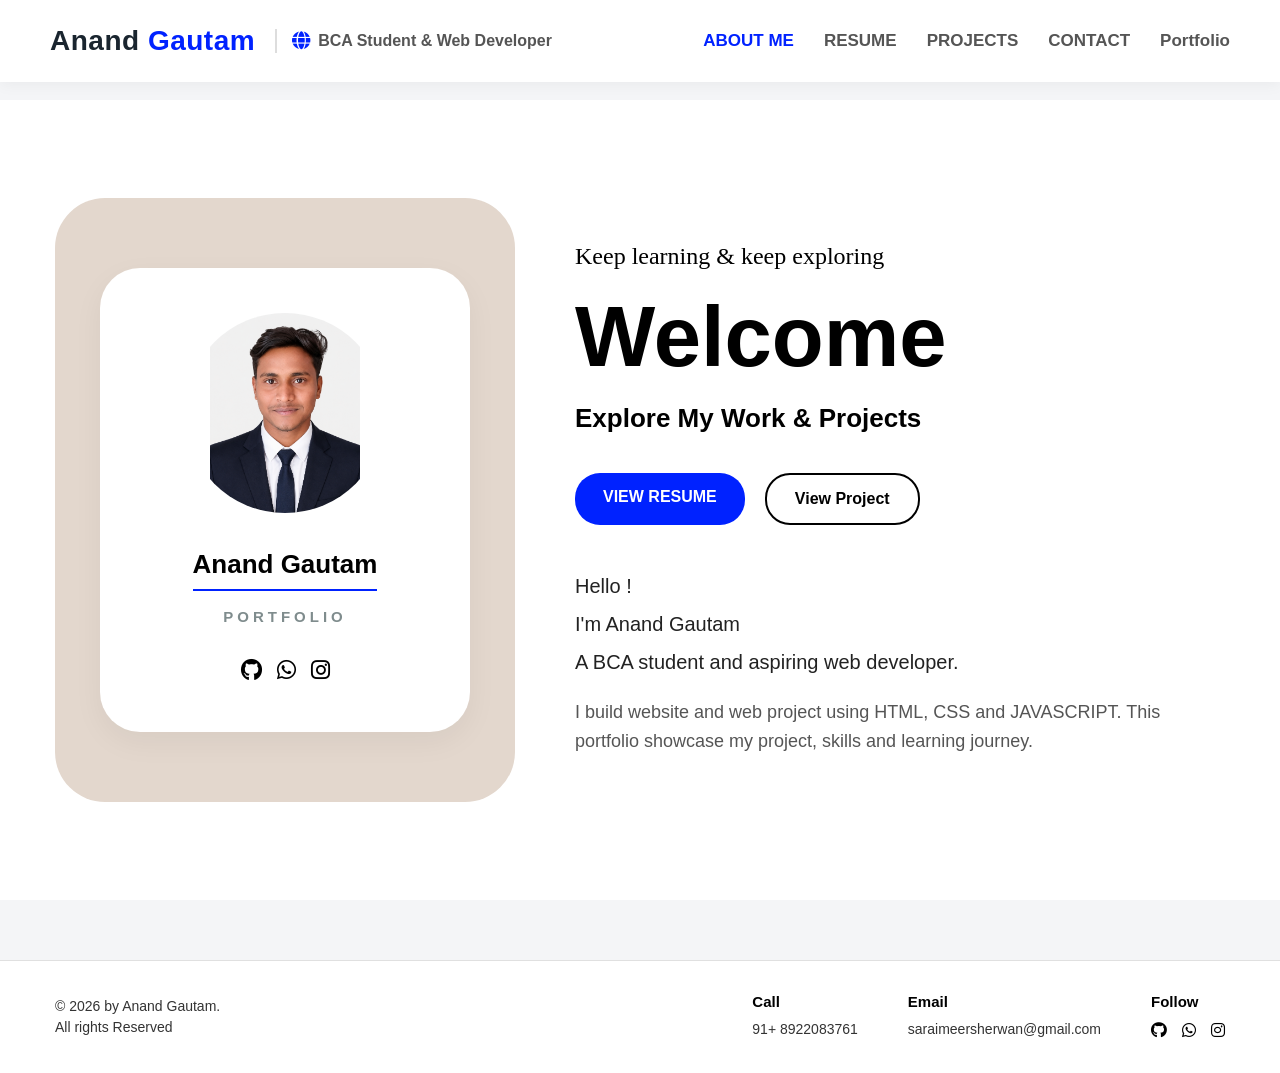
==== index.html @ 24ad2fd1 "Add files via upload" ====
<!DOCTYPE html>
<html lang="en">

<head>
    <meta charset="UTF-8">
    <meta name="viewport" content="width=device-width, initial-scale=1.0">
    <title>Anand Gautam | Portfolio</title>
    <link rel="stylesheet" href="style.css">
    <link rel="stylesheet" href="https://cdnjs.cloudflare.com/ajax/libs/font-awesome/6.2.1/css/all.min.css"
        integrity="sha512-MV7K8+y+gLIBoVD59lQIYicR65iaqukzvf/nwasF0nqhPay5w/9lJmVM2hMDcnK1OnMGCdVK+iQrJ7lzPJQd1w=="
        crossorigin="anonymous" referrerpolicy="no-referrer" />
</head>

<body>
    <!-- Navigation header -->
    <header>
        <div class="logo-area">
            <div class="logo">Anand <span>Gautam</span></div>
            <div class="sub-logo"><i class="fas fa-globe"></i> BCA Student & Web Developer</div>
        </div>
        <nav>
            <ul>
                <li><a href="index.html" class="active">ABOUT ME</a></li>
                <li><a href="resume.html">RESUME</a></li>
                <li><a href="projects.html">PROJECTS</a></li>
                <li><a href="contact.html">CONTACT</a></li>
                <li><a href="portfolio.html">Portfolio</a></li>
            </ul>
        </nav>
    </header>

    <section class="hero-section">
        <div class="hero-container">
            <div class="profile-card-wrapper">
                <div class="profile-card">
                    <img src="Anand Gautam.jpg.png" alt="Anand Gautam">
                    <h3>Anand Gautam</h3>
                    <p class="card-tag">PORTFOLIO</p>
                    <div class="social-icons">
                        <a href="https://github.com/codingaugust" target="_blank"><i class="fab fa-github"></i></a>
                        <a href="https://wa.me" target="_blank"><i class="fab fa-whatsapp"></i></a>
                        <a href="https://instagram.com/this_atheist_boy_august_2635" target="_blank"><i
                                class="fab fa-instagram"></i></a>
                    </div>
                </div>
            </div>
            <div class="hero-text-area">
                <p class="motto-text">Keep learning & keep exploring</p>
                <h1 class="welcome-heading">Welcome</h1>
                <h2 class="sub-heading">Explore My Work & Projects</h2>
                <div class="hero-buttons">
                    <a href="resume.html" class="btn btn-blue">VIEW RESUME</a>
                    <a href="projects.html" class="btn btn-outline">View Project</a>
                </div>
                <div class="intro-box">
                    <p>Hello !</p>
                    <p>I'm Anand Gautam</p>
                    <p>A BCA student and aspiring web developer.</p>
                    <p class="desc-p">I build website and web project using HTML, CSS and JAVASCRIPT. This portfolio
                        showcase my project, skills and learning journey.</p>
                </div>
            </div>
        </div>
    </section>
    <footer>
        <div class="footer-container">
            <div class="footer-left">
                <p>&copy; 2026 by Anand Gautam.</p>
                <p>All rights Reserved</p>
            </div>
            <div class="footer-right">
                <div class="footer-item">
                    <h4>Call</h4>
                    <p>91+ 8922083761</p>
                </div>
                <div class="footer-item">
                    <h4>Email</h4>
                    <p>saraimeersherwan@gmail.com</p>
                </div>
                <div class="footer-item">
                    <h4>Follow</h4>
                    <div class="footer-socials">
                        <a href="https://github.com/codingaugust" target="_blank">
                            <i class="fab fa-github"></i></a>
                        <a href="https://wa.me/" target="_blank">
                            <i class="fab fa-whatsapp"></i></a>
                        <a href="https://instagram.com/this_atheist_boy_august_2635" target="_blank">
                            <i class="fab fa-instagram"></i></a>
                    </div>
                </div>
            </div>
        </div>
    </footer>
    <script src="script.js"></script>
</body>

</html>
---- style.css ----
* {
    margin: 0;
    padding: 0;
    box-sizing: border-box;
    font-family: 'Segoe UI', Tahoma, Geneva, Verdana, sans-serif;
}

body {
    background-color: #f4f5f7;
    color: #333333;
    padding-top: 100px;
    line-height: 1.5;
}

.container {
    max-width: 1200px;
    margin: 0 auto;
    padding: 0 20px;
}

.btn {
    display: inline-block;
    padding: 12px 28px;
    text-decoration: none;
    border-radius: 25px;
    font-weight: 700;
    font-size: 16px;
    cursor: pointer;
    transition: all 0.3s ease;
    border: none;
}

/* ग्लोबल सेक्शन्स हेडिंग (बाकी पेजेस के लिए) */
h2 {
    text-align: center;
    font-size: 36px;
    color: #1a252f;
    margin-bottom: 40px;
    text-transform: uppercase;
    letter-spacing: 1px;
}

h2::after {
    content: '';
    display: block;
    width: 70px;
    height: 4px;
    background: #0022ff;
    margin: 12px auto 0;
    border-radius: 2px;
}

header {
    position: fixed;
    top: 0;
    left: 0;
    width: 100%;
    background: #ffffff;
    display: flex;
    justify-content: space-between;
    align-items: center;
    padding: 20px 50px;
    box-shadow: 0 2px 15px rgba(0, 0, 0, 0.05);
    z-index: 1000;
}

.logo-area {
    display: flex;
    align-items: center;
    gap: 20px;
}

.logo {
    font-size: 28px;
    font-weight: 700;
    color: #1a252f;
    letter-spacing: 0.5px;
    white-space: nowrap;
}

.logo span {
    color: #0022ff;
}

.sub-logo {
    font-size: 16px;
    color: #555555;
    font-weight: 600;
    display: flex;
    align-items: center;
    gap: 8px;
    border-left: 2px solid #dddddd;
    padding-left: 15px;
}

.sub-logo i {
    color: #0022ff;
    font-size: 18px;
}

nav ul {
    display: flex;
    list-style: none;
}

nav ul li {
    margin-left: 30px;
}

nav ul li a {
    text-decoration: none;
    color: #555555;
    font-weight: 700;
    font-size: 17px;
    transition: color 0.3s ease;
}

nav ul li a:hover,
nav ul li a.active {
    color: #0022ff;
}

.hero-section {
    padding: 60px 0;
    min-height: calc(100vh - 100px);
    display: flex;
    align-items: center;
    background: #ffffff;
}

.hero-container {
    max-width: 1250px;
    margin: 0 auto;
    padding: 0 40px;
    display: grid;
    grid-template-columns: 460px 1fr;
    gap: 60px;
    align-items: center;
    width: 100%;
}

.profile-card-wrapper {
    background-color: #e3d7cd;
    padding: 70px 45px;
    border-radius: 50px;
    display: flex;
    justify-content: center;
    align-items: center;
}

.profile-card {
    background: #ffffff;
    padding: 45px 35px;
    border-radius: 40px;
    text-align: center;
    box-shadow: 0 10px 30px rgba(0, 0, 0, 0.05);
    width: 100%;
}

.profile-card img {
    width: 200px;
    height: 200px;
    border-radius: 50%;
    object-fit: contain;
    margin-bottom: 25px;
}

.profile-card h3 {
    font-size: 26px;
    color: #000000;
    font-weight: 700;
    margin-bottom: 15px;
    border-bottom: 2px solid #0022ff;
    padding-bottom: 5px;
    display: inline-block;
}

.card-tag {
    font-size: 15px;
    color: #7f8c8d;
    letter-spacing: 4px;
    margin-bottom: 25px;
    text-transform: uppercase;
    font-weight: 600;
}

.social-icons {
    display: flex;
    gap: 15px; /* 👈 Icons ke beech ka gap */
    justify-content: center; /* Center me align karne ke liye */
}

.social-icons a {
    color: #000000;
    font-size: 22px;
    transition: color 0.3s;
}

.social-icons a:hover {
    color: #0022ff;
}

.hero-text-area {
    display: flex;
    flex-direction: column;
}

.motto-text {
    font-size: 24px;
    font-weight: 500;
    color: #000000;
    margin-bottom: 20px;
    font-family: Georgia, serif;
}

.welcome-heading {
    font-size: 85px;
    font-weight: 800;
    color: #000000;
    line-height: 1;
    margin-bottom: 20px;
}

.sub-heading {
    font-size: 26px;
    font-weight: 700;
    color: #000000;
    margin-bottom: 35px;
    text-align: left;
    text-transform: none;
    letter-spacing: 0;
}

.sub-heading::after {
    display: none;
}

.hero-buttons {
    display: flex;
    gap: 20px;
    margin-bottom: 45px;
}

.btn-blue {
    background: #0022ff;
    color: #ffffff;
}

.btn-blue:hover {
    background: #001acc;
}

.btn-outline {
    background: transparent;
    color: #000000;
    border: 2px solid #000000;
}

.btn-outline:hover {
    background: #f5f5f5;
}

.intro-box {
    font-size: 20px;
    color: #222222;
    line-height: 1.6;
    font-weight: 500;
}

.intro-box p {
    margin-bottom: 6px;
}

.desc-p {
    margin-top: 20px !important;
    color: #555555;
    max-width: 600px;
    font-size: 18px;
}

.main-content {
    padding: 60px 0;
}

.download-box {
    text-align: center;
    margin-bottom: 40px;
}

.download-btn {
    background: #27ae60;
    color: #ffffff;
    box-shadow: 0 4px 6px rgba(39, 174, 96, 0.2);
}

.download-btn:hover {
    background: #219653;
}

.resume-grid {
    display: grid;
    grid-template-columns: 1fr 1fr;
    gap: 40px;
}

.resume-box {
    background: #ffffff;
    padding: 40px;
    border-radius: 12px;
    box-shadow: 0 5px 20px rgba(0, 0, 0, 0.03);
}

.resume-box h3 {
    font-size: 24px;
    color: #1a252f;
    margin-bottom: 25px;
    border-bottom: 2px solid #f4f7f6;
    padding-bottom: 10px;
}

.resume-box h3 i {
    color: #0022ff;
    margin-right: 10px;
}

.timeline-item {
    border-left: 3px solid #0022ff;
    padding-left: 20px;
    position: relative;
    margin-bottom: 30px;
}

.timeline-item h4 {
    font-size: 20px;
    color: #2c3e50;
}

.date {
    color: #e67e22;
    font-weight: 700;
    font-size: 15px;
    margin: 5px 0 10px 0;
}

.section-title {
    font-size: 24px;
    color: #1a252f;
    margin-bottom: 25px;
    border-left: 5px solid #0022ff;
    padding-left: 12px;
    font-weight: 700;
}

.skills-grid {
    display: grid;
    grid-template-columns: repeat(auto-fit, minmax(180px, 1fr));
    gap: 25px;
    margin-bottom: 50px;
}

.skill-card {
    background: #ffffff;
    padding: 35px 20px;
    text-align: center;
    border-radius: 10px;
    box-shadow: 0 4px 15px rgba(0, 0, 0, 0.03);
    transition: transform 0.3s ease;
}

.skill-card:hover {
    transform: translateY(-5px);
}

.skill-card img {
    width: 75px;
    height: 75px;
    margin-bottom: 15px;
}

.skill-card h4 {
    color: #1a252f;
    font-size: 18px;
    font-weight: 600;
}

.achievements-box {
    background: #ffffff;
    padding: 35px;
    border-radius: 12px;
    box-shadow: 0 5px 20px rgba(0, 0, 0, 0.03);
}

.achievements-box p {
    font-size: 18px;
    margin-bottom: 20px;
    color: #333333;
    display: flex;
    align-items: flex-start;
}

.achievements-box i {
    color: #f1c40f;
    font-size: 22px;
    margin-right: 15px;
    margin-top: 3px;
}

.projects-list {
    display: flex;
    flex-direction: column;
    gap: 45px;
    max-width: 1050px;
    margin: 0 auto 60px auto;
}

.project-card {
    display: flex;
    gap: 40px;
    background: #ffffff;
    padding: 40px;
    border-radius: 12px;
    box-shadow: 0 5px 20px rgba(0, 0, 0, 0.03);
    align-items: center;
}

.project-img img {
    width: 340px;
    height: 210px;
    object-fit: cover;
    border-radius: 8px;
    box-shadow: 0 4px 12px rgba(0, 0, 0, 0.08);
}

.project-details h3 {
    font-size: 26px;
    color: #1a252f;
    margin-bottom: 15px;
}

.project-details p {
    font-size: 17px;
    color: #555555;
    margin-bottom: 15px;
}

.tech-tag {
    display: inline-block;
    background: #eef2f7;
    color: #0022ff;
    padding: 6px 14px;
    border-radius: 4px;
    font-size: 14px;
    font-weight: 700;
    margin-right: 8px;
}

.contact-box {
    background: #ffffff;
    padding: 50px;
    border-radius: 12px;
    box-shadow: 0 5px 20px rgba(0, 0, 0, 0.03);
    max-width: 650px;
    margin: 0 auto;
}

.contact-info {
    display: flex;
    justify-content: space-around;
    margin-bottom: 35px;
    font-weight: 700;
    color: #333333;
    font-size: 18px;
}

.contact-info i {
    color: #0022ff;
    margin-right: 8px;
}

.contact-form input,
.contact-form textarea {
    width: 100%;
    padding: 14px;
    margin-bottom: 20px;
    border: 1px solid #dddddd;
    border-radius: 6px;
    outline: none;
    font-size: 17px;
    background: #fbfcfc;
}

.contact-form input:focus,
.contact-form textarea:focus {
    border-color: #0022ff;
    background: #ffffff;
}

.contact-form .btn {
    width: 100%;
    background: #0022ff;
    color: #ffffff;
}

.contact-form .btn:hover {
    background: #001acc;
}

footer {
    background-color: #ffffff;
    border-top: 1px solid #e0e0e0;
    padding: 30px 0;
    margin-top: 60px;
    width: 100%;
}

.footer-container {
    max-width: 1250px;
    margin: 0 auto;
    padding: 0 40px;
    display: flex;
    justify-content: space-between;
    align-items: center;
}

.footer-left p {
    font-size: 14px;
    color: #333333;
    line-height: 1.5;
    font-weight: 500;
}

.footer-right {
    display: flex;
    gap: 50px;
}

.footer-item {
    text-align: left;
}

.footer-item h4 {
    font-size: 15px;
    font-weight: 700;
    color: #000000;
    margin-bottom: 5px;
    text-transform: none;
}

.footer-item p {
    font-size: 14px;
    color: #333333;
    font-weight: 500;
}

.footer-socials {
    display: flex;
    gap: 15px;
    margin-top: 5px;
}

.footer-socials a {
    color: #000000;
    font-size: 16px;
    transition: color 0.3s;
    text-decoration: none;
}

.footer-socials a:hover {
    color: #0022ff;
}

@media (max-width: 768px) {
    .footer-container {
        flex-direction: column;
        text-align: center;
        gap: 30px;
    }

    .footer-right {
        flex-direction: column;
        gap: 20px;
        align-items: center;
    }

    .footer-item {
        text-align: center;
    }

    .footer-socials {
        justify-content: center;
    }
}
/* Card par mouse le jane par pointer badlega */
.click-card {
    cursor: pointer;
}

/* Background ko kala aur dhundhla karne ke liye */
.modal-overlay {
    display: none; 
    position: fixed; 
    top: 0; 
    left: 0; 
    width: 100%; 
    height: 100%; 
    background: rgba(0, 0, 0, 0.8); 
    z-index: 9999; 
    justify-content: center; 
    align-items: center;
}

/* Certificate khulne wale safed dabbe ka size aur design */
.modal-content {
    position: relative; 
    width: 80%; 
    height: 85%; 
    background: #fff; 
    padding: 10px; 
    border-radius: 8px;
}

/* Card pointer style */
.click-card {
    cursor: pointer;
}

/* Background darkness */
.modal-overlay {
    display: none; 
    position: fixed; 
    top: 0; 
    left: 0; 
    width: 100%; 
    height: 100%; 
    background: rgba(0, 0, 0, 0.8); 
    z-index: 9999; 
    justify-content: center; 
    align-items: center;
}

/* Popup box size */
.modal-content {
    position: relative; 
    width: 80%; 
    height: 85%; 
    background: #fff; 
    padding: 10px; 
    border-radius: 8px;
}

/* Close button style */
.close-btn {
    position: absolute; 
    top: -15px; 
    right: -35px; 
    color: #fff; 
    font-size: 35px; 
    cursor: pointer; 
    font-weight: bold;
}

/* Inside window for PDF */
.modal-iframe {
    width: 100%; 
    height: 100%; 
    border: none;
}
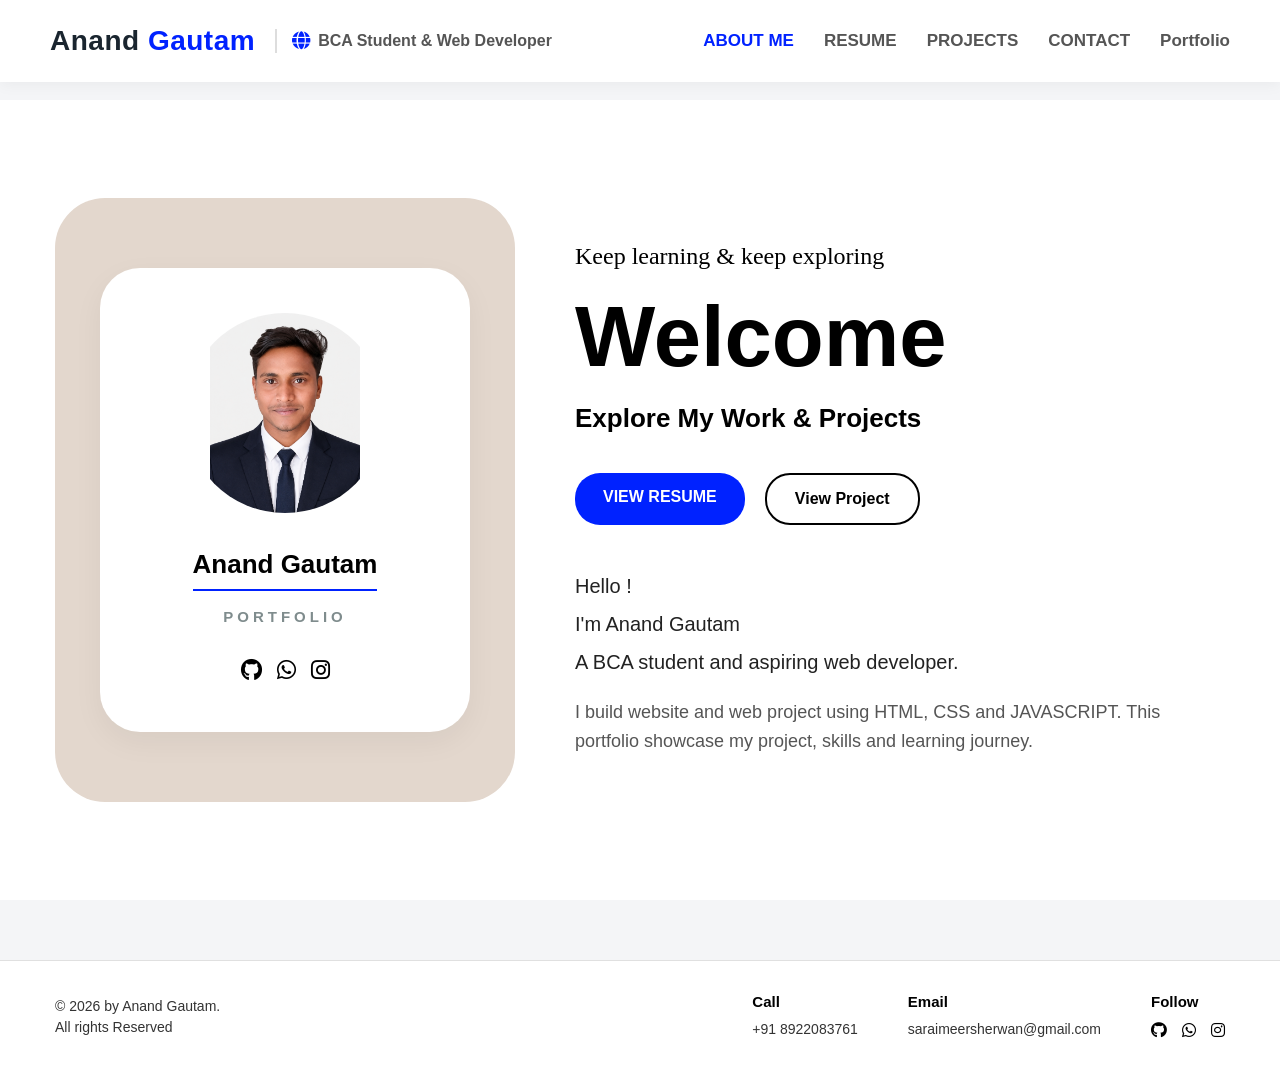
==== commit 32ff0f0a: "Fix HTML formatting and ensure proper structure" ====
--- a/index.html
+++ b/index.html
@@ -71,7 +71,7 @@
             <div class="footer-right">
                 <div class="footer-item">
                     <h4>Call</h4>
-                    <p>91+ 8922083761</p>
+                    <p>+91 8922083761</p>
                 </div>
                 <div class="footer-item">
                     <h4>Email</h4>
@@ -94,4 +94,4 @@
     <script src="script.js"></script>
 </body>
 
-</html>+</html>
--- a/style.css
+++ b/style.css
@@ -30,7 +30,7 @@
     border: none;
 }
 
-/* ग्लोबल सेक्शन्स हेडिंग (बाकी पेजेस के लिए) */
+/* Global section headings (for the rest of the pages)) */
 h2 {
     text-align: center;
     font-size: 36px;
